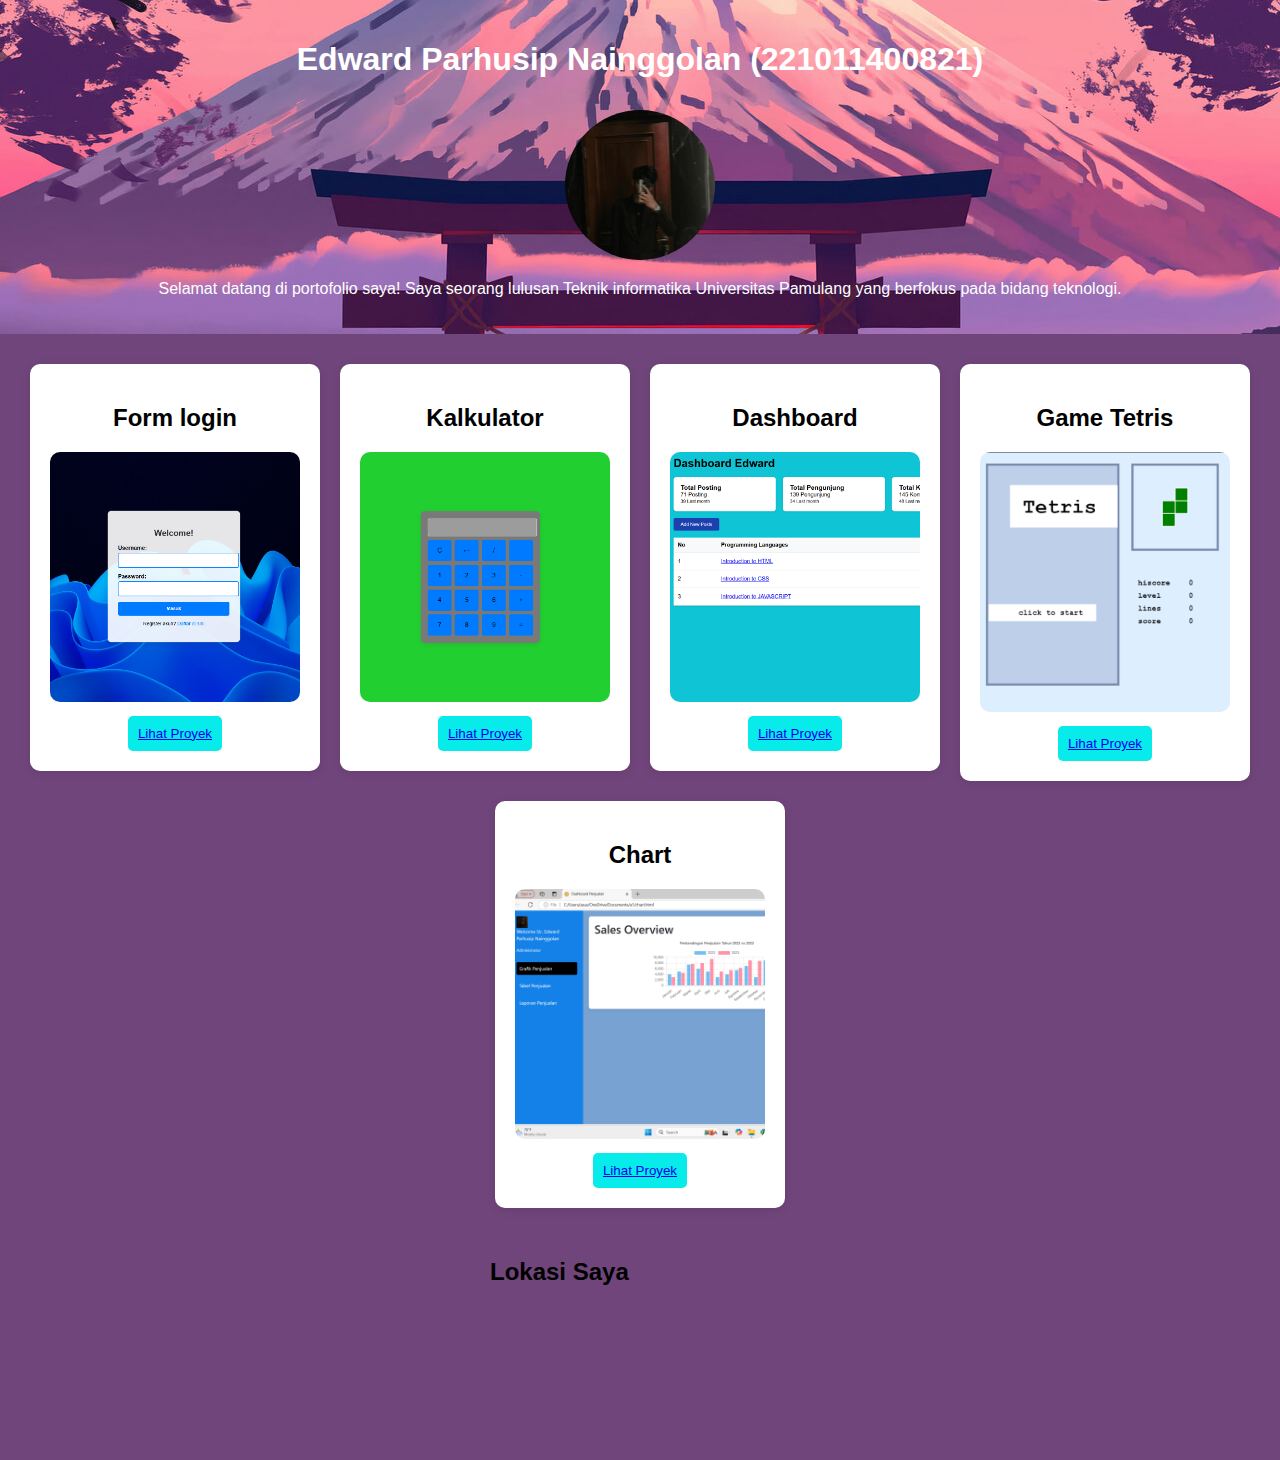
==== index.html @ e3d68e95 "Update index.html" ====
<!DOCTYPE html>
<html lang="id">

<head>
    <meta charset="UTF-8">
    <meta name="viewport" content="width=device-width, initial-scale=1.0">
    <title>Portofolio</title>
    <link rel="stylesheet" href="style.css">
</head>

<body>
    <header>
        <h1>Edward Parhusip Nainggolan (221011400821)
        </h1>
        <img src="foto profil.jpeg" alt="Foto Anda" class="profile-photo">
        <p>Selamat datang di portofolio saya! Saya seorang lulusan Teknik informatika Universitas Pamulang yang berfokus pada bidang teknologi.</p>
    </header>

    <main>
        <div class="col-md-2">
            <div class="portfolio-box">
                <h2>Form login</h2>
                <img src="fm.png" alt="Form login">
                <button>
                    <a href ="./form login/login-index.html">Lihat Proyek</a>
                </button>
            </div>
        </div>
        <div class="col-md-2">
        <div class="portfolio-box">
            <h2>Kalkulator</h2>
            <img src="kalku.png" alt="Kalkulator">
            <button>
                <a href ="./kalkulator/kalkulator-index.html">Lihat Proyek</a>
            </button>
        </div>
        </div>

        <div class="col-md-2">
        <div class="portfolio-box">
            <h2>Dashboard</h2>
            <img src="dash.png" alt="Dashboard">
            <button>
                <a href ="./aadasbor/dasbor-index.html">Lihat Proyek</a>
            </button>
        </div>
        </div>

        <div class="col-md-2">
        <div class="portfolio-box">
            <h2>Game Tetris</h2>
            <img src="Tetris.png" alt="Game Tetris">
            <button>
                <a href ="./tetris/tetris-index.html">Lihat Proyek</a>
            </button>
        </div>
        </div>

        <div class="col-md-2">
        <div class="portfolio-box">
            <h2>Chart</h2>
            <img src="Screenshot (20).png" alt="Game Tetris">
            <button>
                <a href ="./a1/chart.html">Lihat Proyek</a>
            </button>
        </div>
        </div>
    </main>

    <footer>
        <h2>Lokasi Saya</h2>
        <div class="map-container">
            <iframe 
                src="https://www.google.com/maps/embed?pb=!1m18!1m12!1m3!1d3965.3686313705334!2d106.68895767571041!3d-6.346287893643548!2m3!1f0!2f0!3f0!3m2!1i1024!2i768!4f13.1!3m3!1m2!1s0x2e69e5a6e26dc3cd%3A0xccd6344b8021119d!2sUniversitas%20Pamulang%20Kampus%202%20(UNPAM%20Viktor)!5e0!3m2!1sid!2sid!4v1736130689776!5m2!1sid!2sid" 
                width="50%" 
                height="150" 
                style="border:0;" 
                allowfullscreen="" 
                loading="lazy" 
                referrerpolicy="no-referrer-when-downgrade">
            </iframe>
        </div>
    </footer>

    <script src="script.js"></script>
</body>

</html>
---- style.css ----
body {
    font-family: Arial, sans-serif;
    margin: 0;
    padding: 0;
    background-color: #70457B;
    display: flex;
    flex-direction: column;
    align-items: center;
    overflow-x: hidden;
}

header {
    text-align: center;
    padding: 20px;
    background-color: #08ebb2;
    background: url("./wall.jpg");
    background-position:  center;
    color: white;
    width: 100%;
}

.profile-photo {
    width: 150px;
    height: 150px;
    border-radius: 75px;
    margin-top: 10px;
}

main {
    display: flex;
    justify-content: space-around;
    margin: 20px;
    flex-wrap: wrap;
}

.portfolio-box {
    background: white;
    border-radius: 10px;
    box-shadow: 0 2px 10px rgba(0, 0, 0, 0.1);
    margin: 10px;
    padding: 20px;
    width: 250px;
    text-align: center;
}

.portfolio-box img {
    width: 100%;
    height: auto;
    border-radius: 10px;
}

button {
    margin-top: 10px;
    padding: 10px;
    background-color: #08ebeb;
    color: white;
    border: none;
    border-radius: 5px;
    cursor: pointer;
    transition: background-color 0.3s;
}

button:hover {
    background-color: #0056b3;
}
.col-md-2 {
    flex: 0 0 auto;
    width; 20%;
}
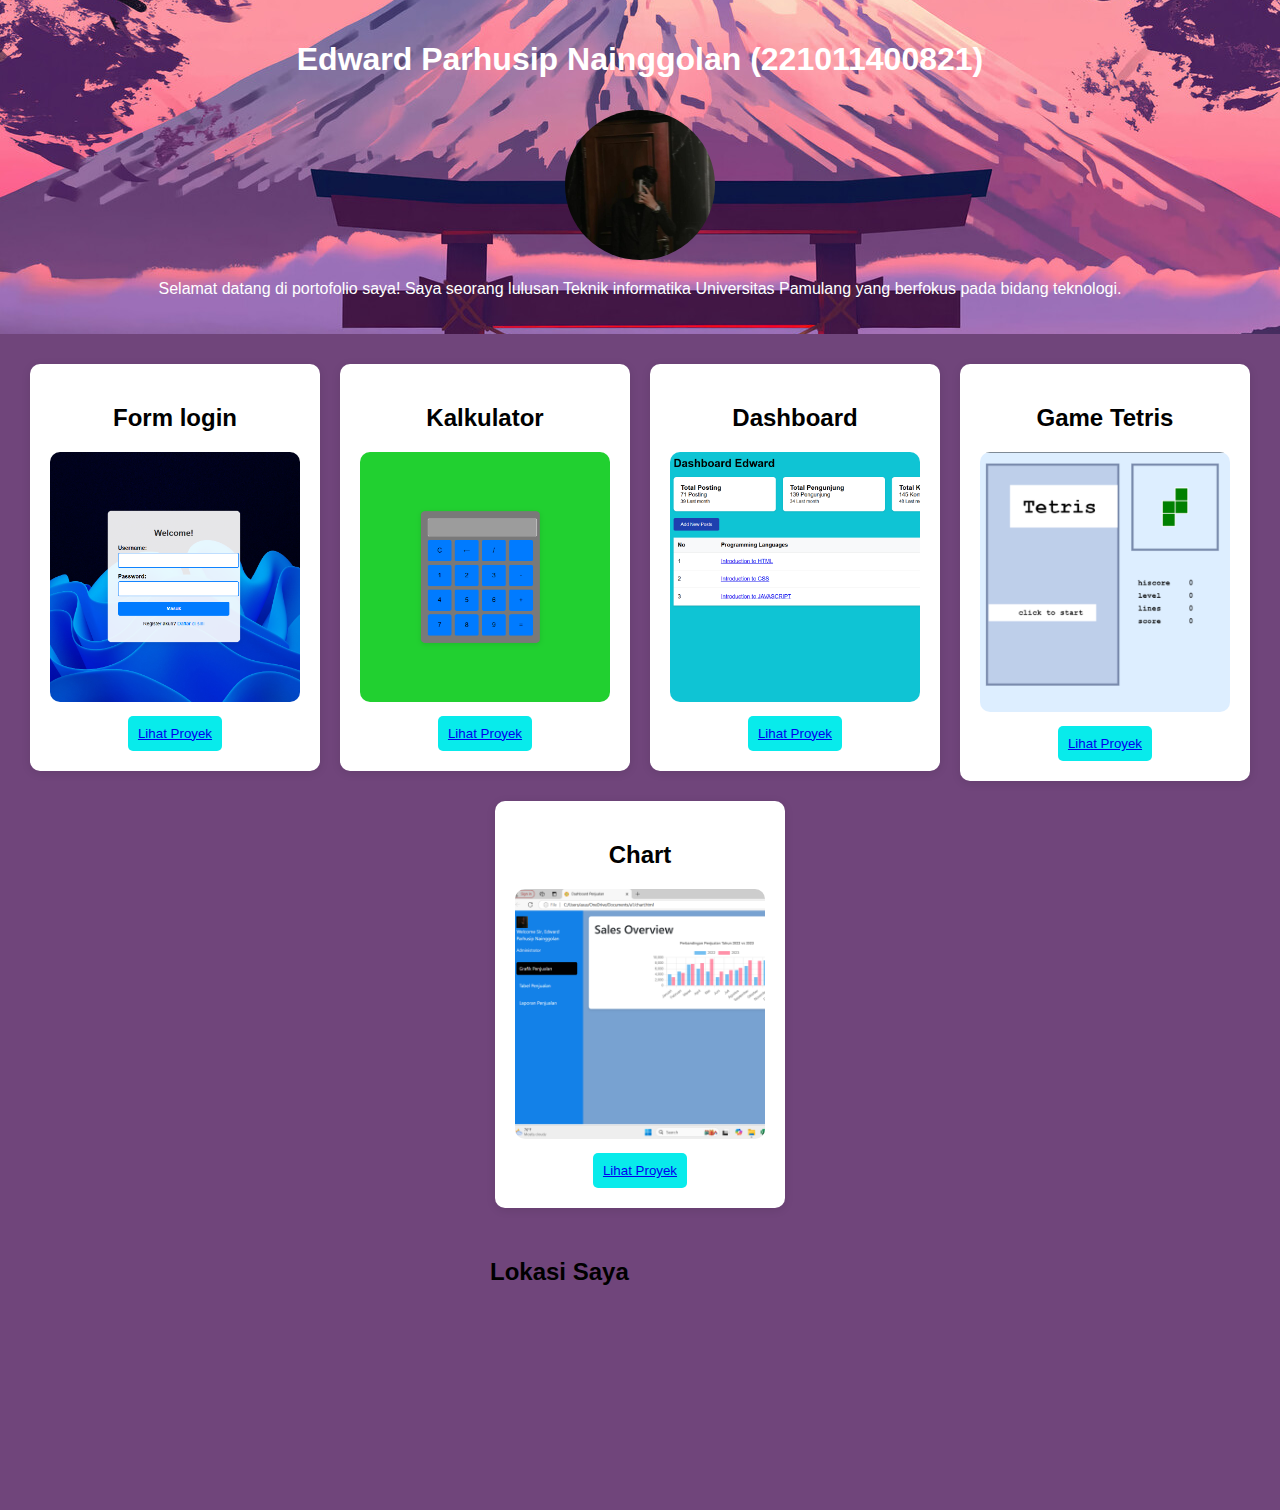
==== commit 2714ba58: "Update index.html" ====
--- a/index.html
+++ b/index.html
@@ -72,8 +72,8 @@
         <div class="map-container">
             <iframe 
                 src="https://www.google.com/maps/embed?pb=!1m18!1m12!1m3!1d3965.3686313705334!2d106.68895767571041!3d-6.346287893643548!2m3!1f0!2f0!3f0!3m2!1i1024!2i768!4f13.1!3m3!1m2!1s0x2e69e5a6e26dc3cd%3A0xccd6344b8021119d!2sUniversitas%20Pamulang%20Kampus%202%20(UNPAM%20Viktor)!5e0!3m2!1sid!2sid!4v1736130689776!5m2!1sid!2sid" 
-                width="50%" 
-                height="150" 
+                width="100%" 
+                height="200" 
                 style="border:0;" 
                 allowfullscreen="" 
                 loading="lazy" 
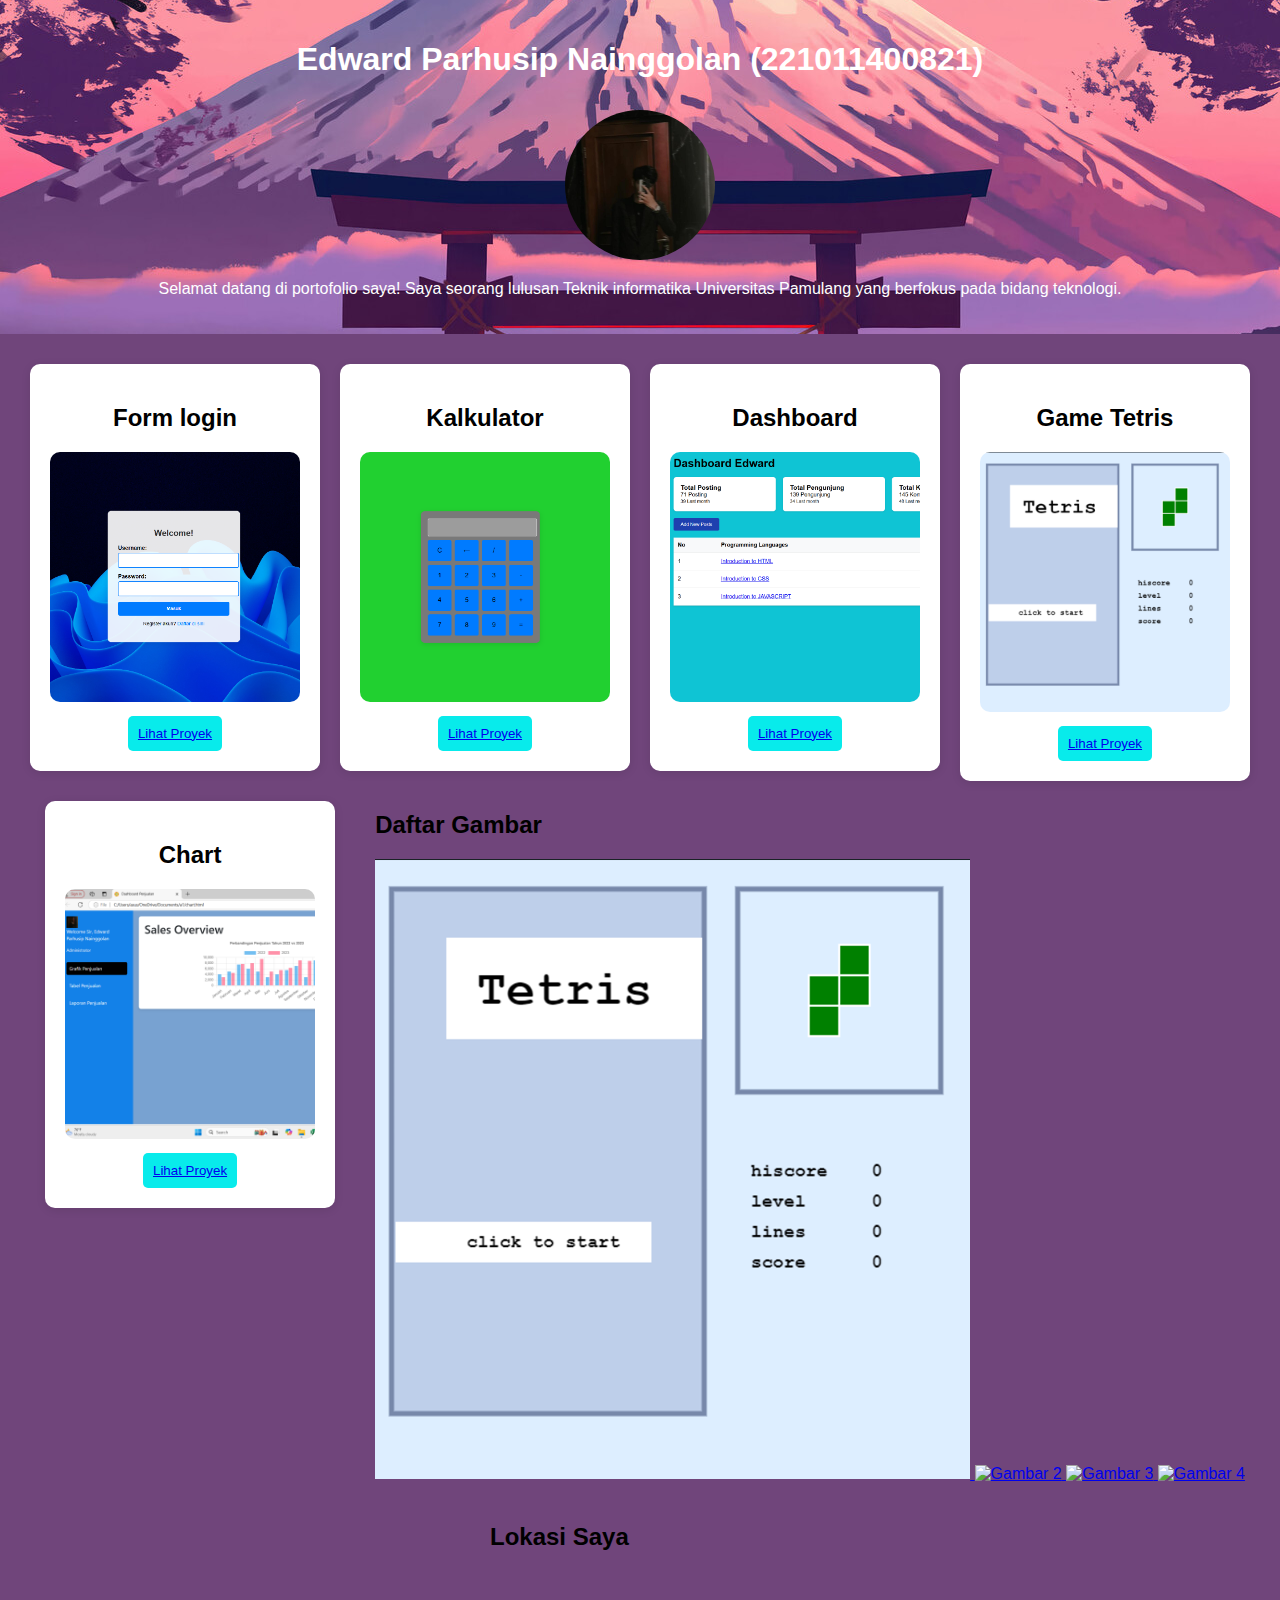
==== commit 3e08c391: "Update index.html" ====
--- a/index.html
+++ b/index.html
@@ -65,6 +65,24 @@
             </button>
         </div>
         </div>
+
+         <section class="gallery">
+            <h2>Daftar Gambar</h2>
+            <div class="gallery-container">
+                <a href="Tetris.png" target="_blank">
+                    <img src="Tetris.png" alt="Tetris">
+                </a>
+                <a href="gambar2.jpg" target="_blank">
+                    <img src="gambar2.jpg" alt="Gambar 2">
+                </a>
+                <a href="gambar3.jpg" target="_blank">
+                    <img src="gambar3.jpg" alt="Gambar 3">
+                </a>
+                <a href="gambar4.jpg" target="_blank">
+                    <img src="gambar4.jpg" alt="Gambar 4">
+                </a>
+            </div>
+        </section>
     </main>
 
     <footer>
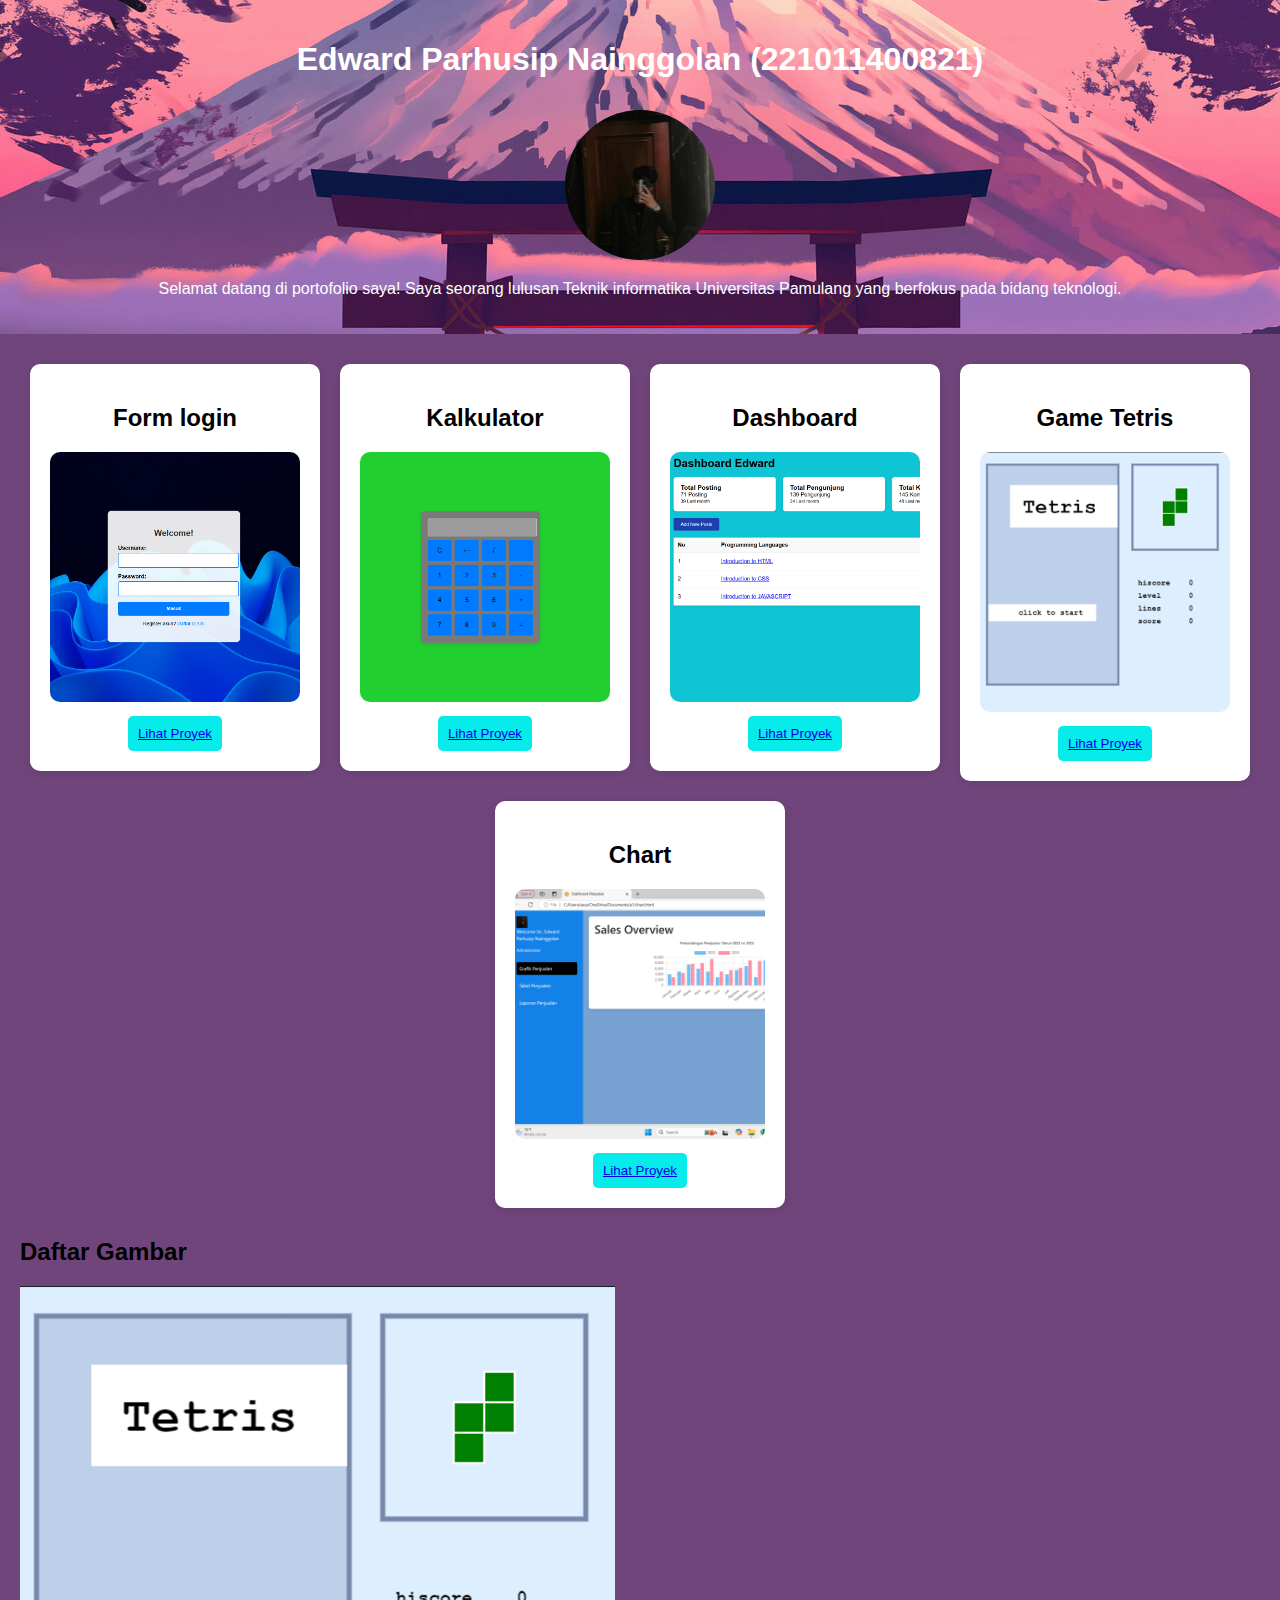
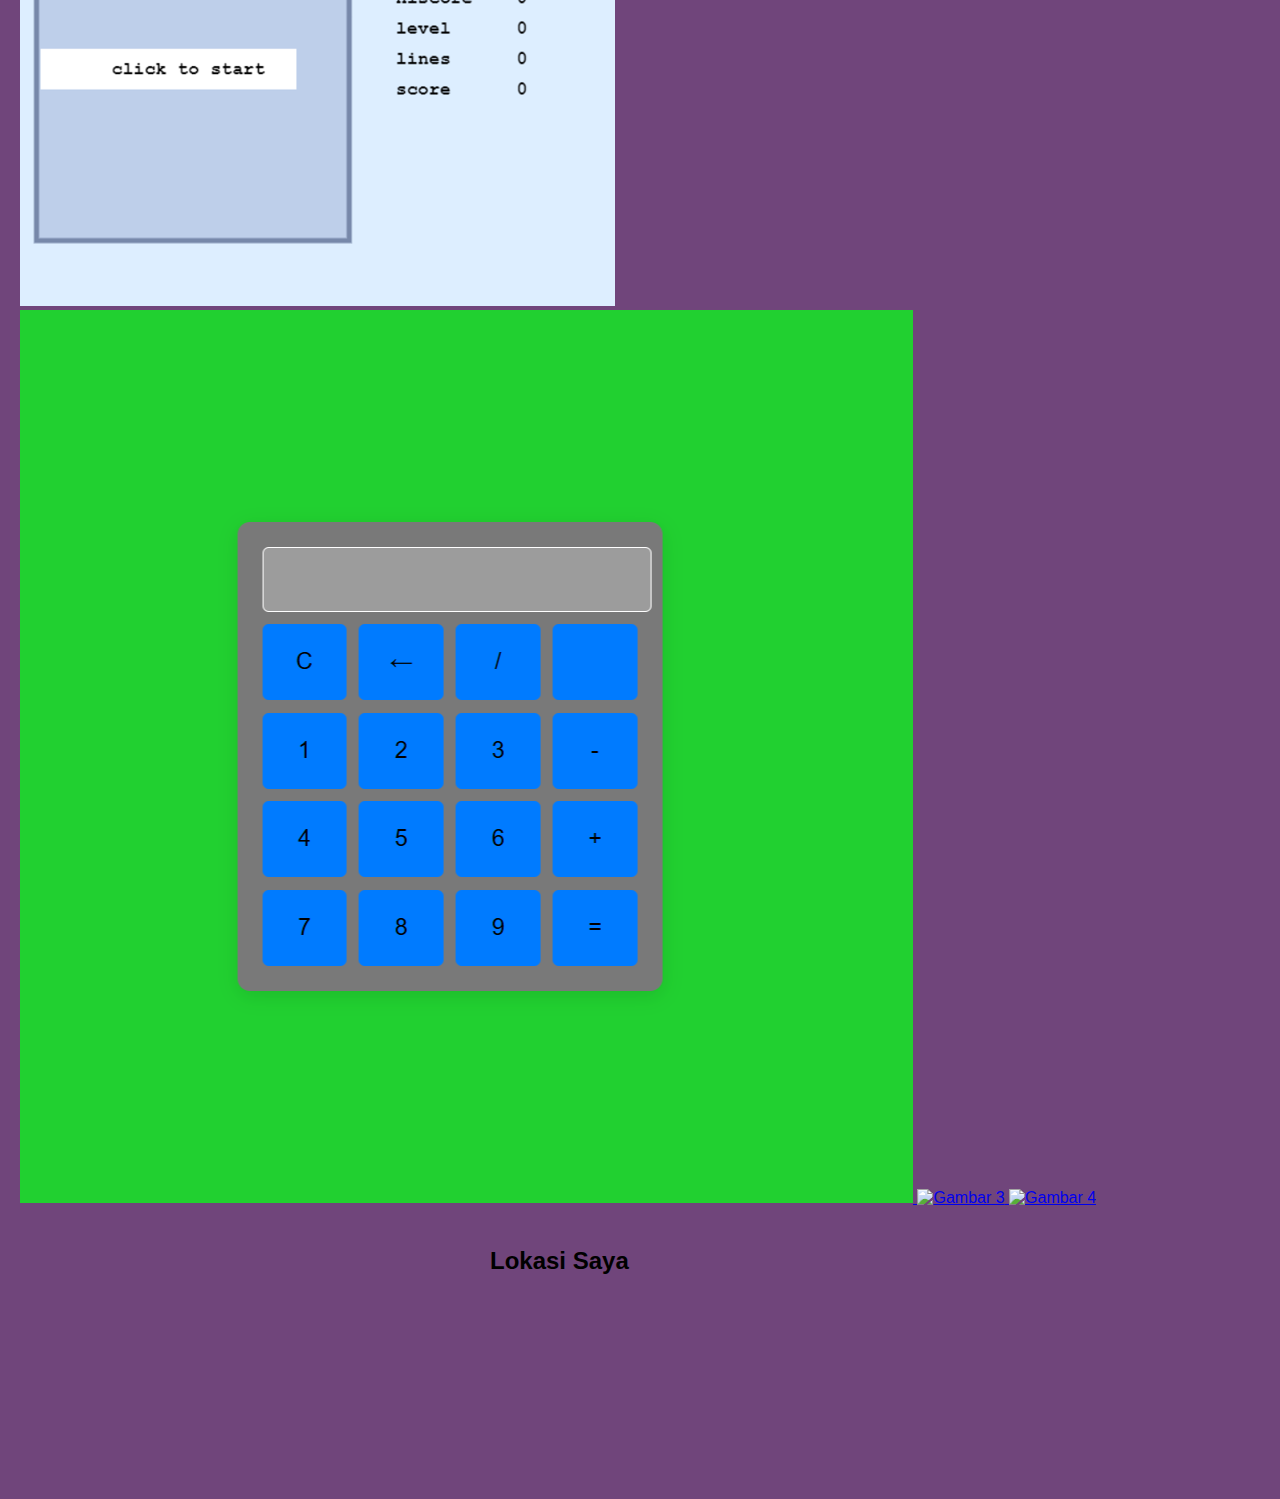
==== commit a7e121d6: "Update index.html" ====
--- a/index.html
+++ b/index.html
@@ -72,8 +72,8 @@
                 <a href="Tetris.png" target="_blank">
                     <img src="Tetris.png" alt="Tetris">
                 </a>
-                <a href="gambar2.jpg" target="_blank">
-                    <img src="gambar2.jpg" alt="Gambar 2">
+                <a href="kalku.png" target="_blank">
+                    <img src="kalku.png" alt="Kalkulator">
                 </a>
                 <a href="gambar3.jpg" target="_blank">
                     <img src="gambar3.jpg" alt="Gambar 3">
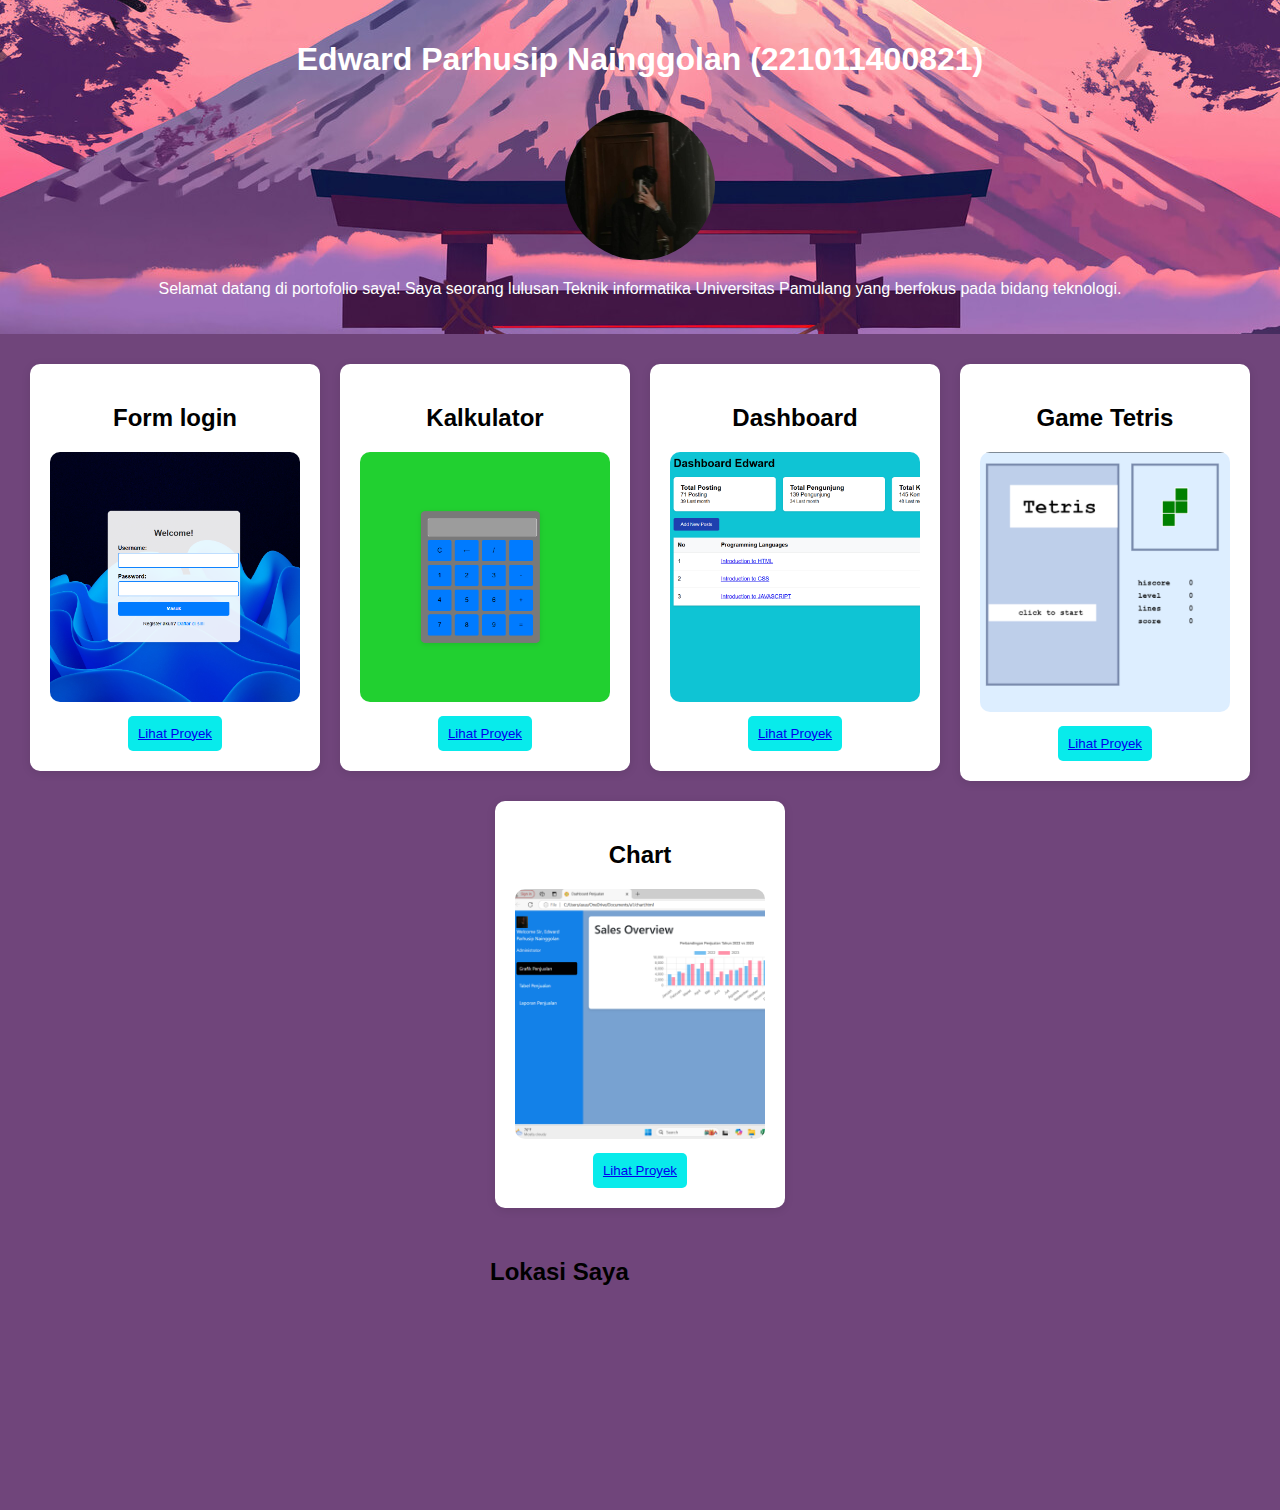
==== commit 5f8902bd: "Update index.html" ====
--- a/index.html
+++ b/index.html
@@ -65,24 +65,6 @@
             </button>
         </div>
         </div>
-
-         <section class="gallery">
-            <h2>Daftar Gambar</h2>
-            <div class="gallery-container">
-                <a href="Tetris.png" target="_blank">
-                    <img src="Tetris.png" alt="Tetris">
-                </a>
-                <a href="kalku.png" target="_blank">
-                    <img src="kalku.png" alt="Kalkulator">
-                </a>
-                <a href="gambar3.jpg" target="_blank">
-                    <img src="gambar3.jpg" alt="Gambar 3">
-                </a>
-                <a href="gambar4.jpg" target="_blank">
-                    <img src="gambar4.jpg" alt="Gambar 4">
-                </a>
-            </div>
-        </section>
     </main>
 
     <footer>
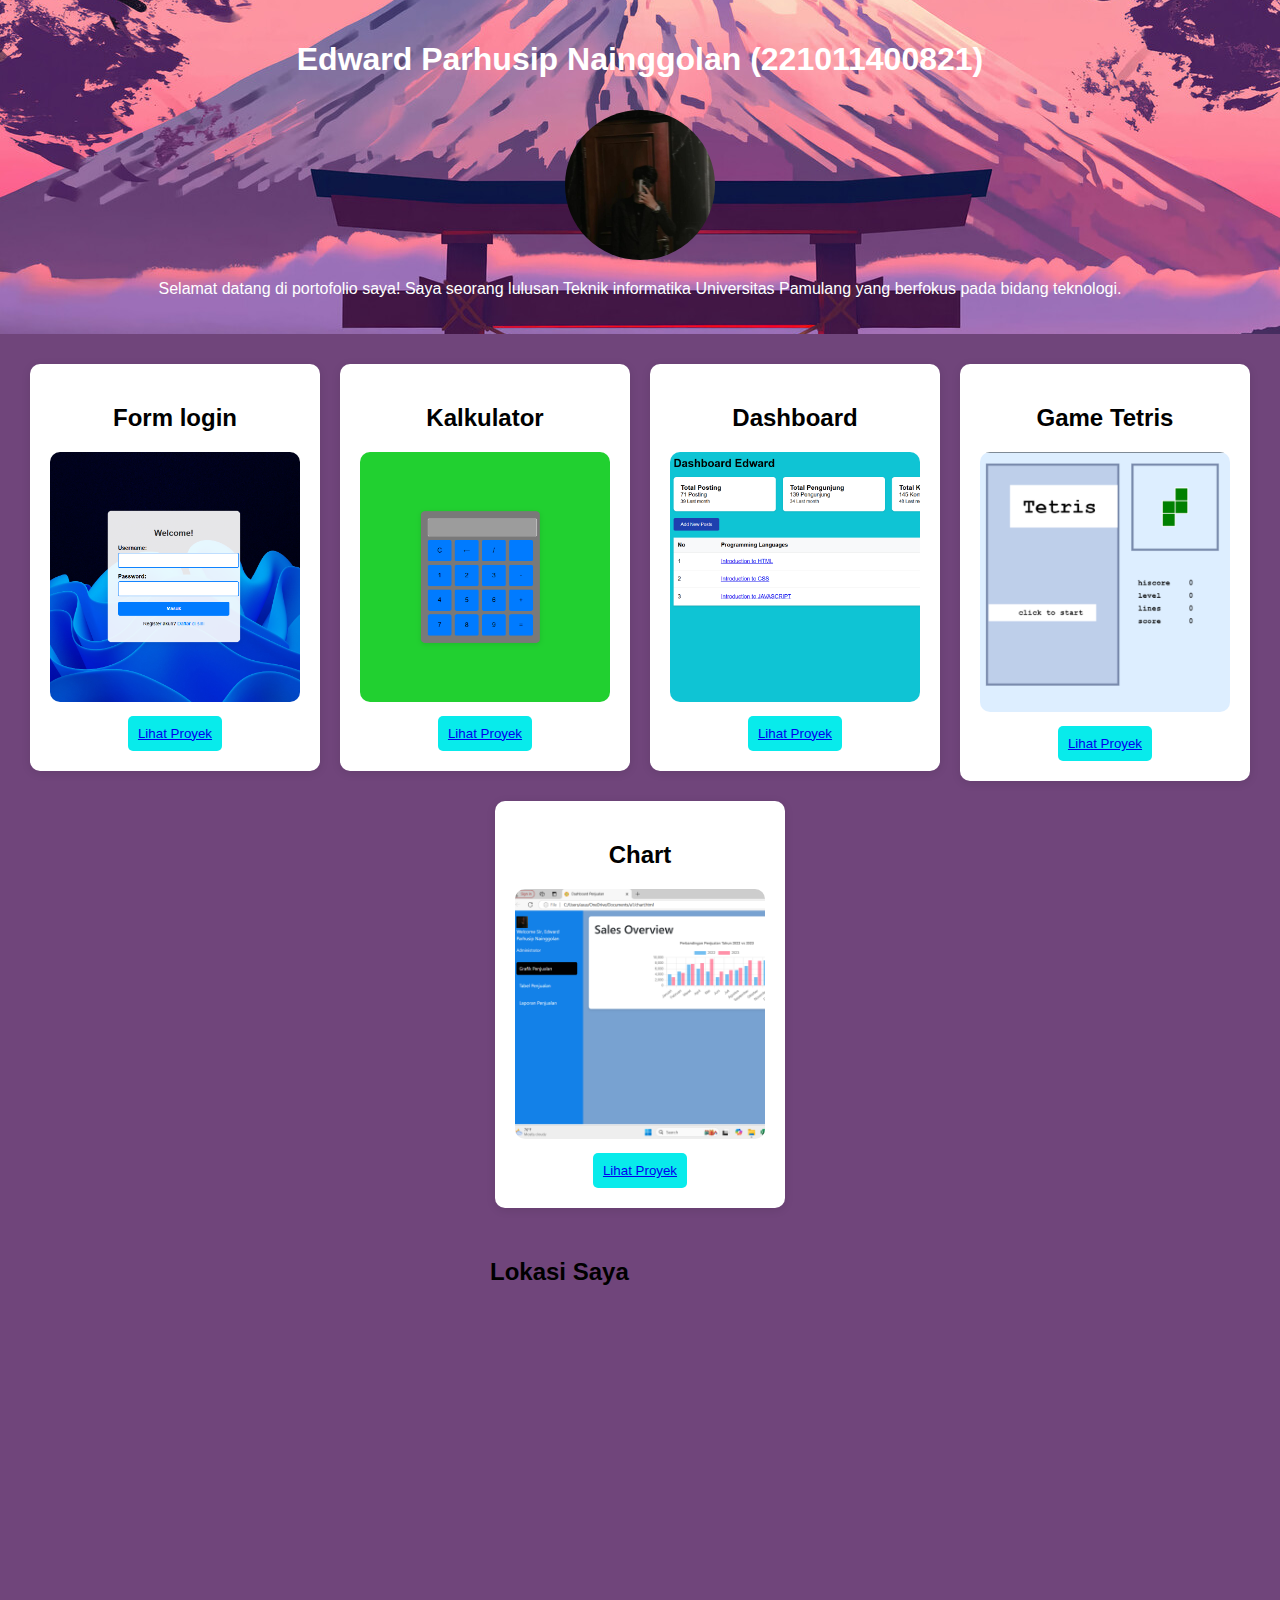
==== commit cb5a1450: "Update index.html" ====
--- a/index.html
+++ b/index.html
@@ -73,7 +73,7 @@
             <iframe 
                 src="https://www.google.com/maps/embed?pb=!1m18!1m12!1m3!1d3965.3686313705334!2d106.68895767571041!3d-6.346287893643548!2m3!1f0!2f0!3f0!3m2!1i1024!2i768!4f13.1!3m3!1m2!1s0x2e69e5a6e26dc3cd%3A0xccd6344b8021119d!2sUniversitas%20Pamulang%20Kampus%202%20(UNPAM%20Viktor)!5e0!3m2!1sid!2sid!4v1736130689776!5m2!1sid!2sid" 
                 width="100%" 
-                height="200" 
+                height="900" 
                 style="border:0;" 
                 allowfullscreen="" 
                 loading="lazy" 
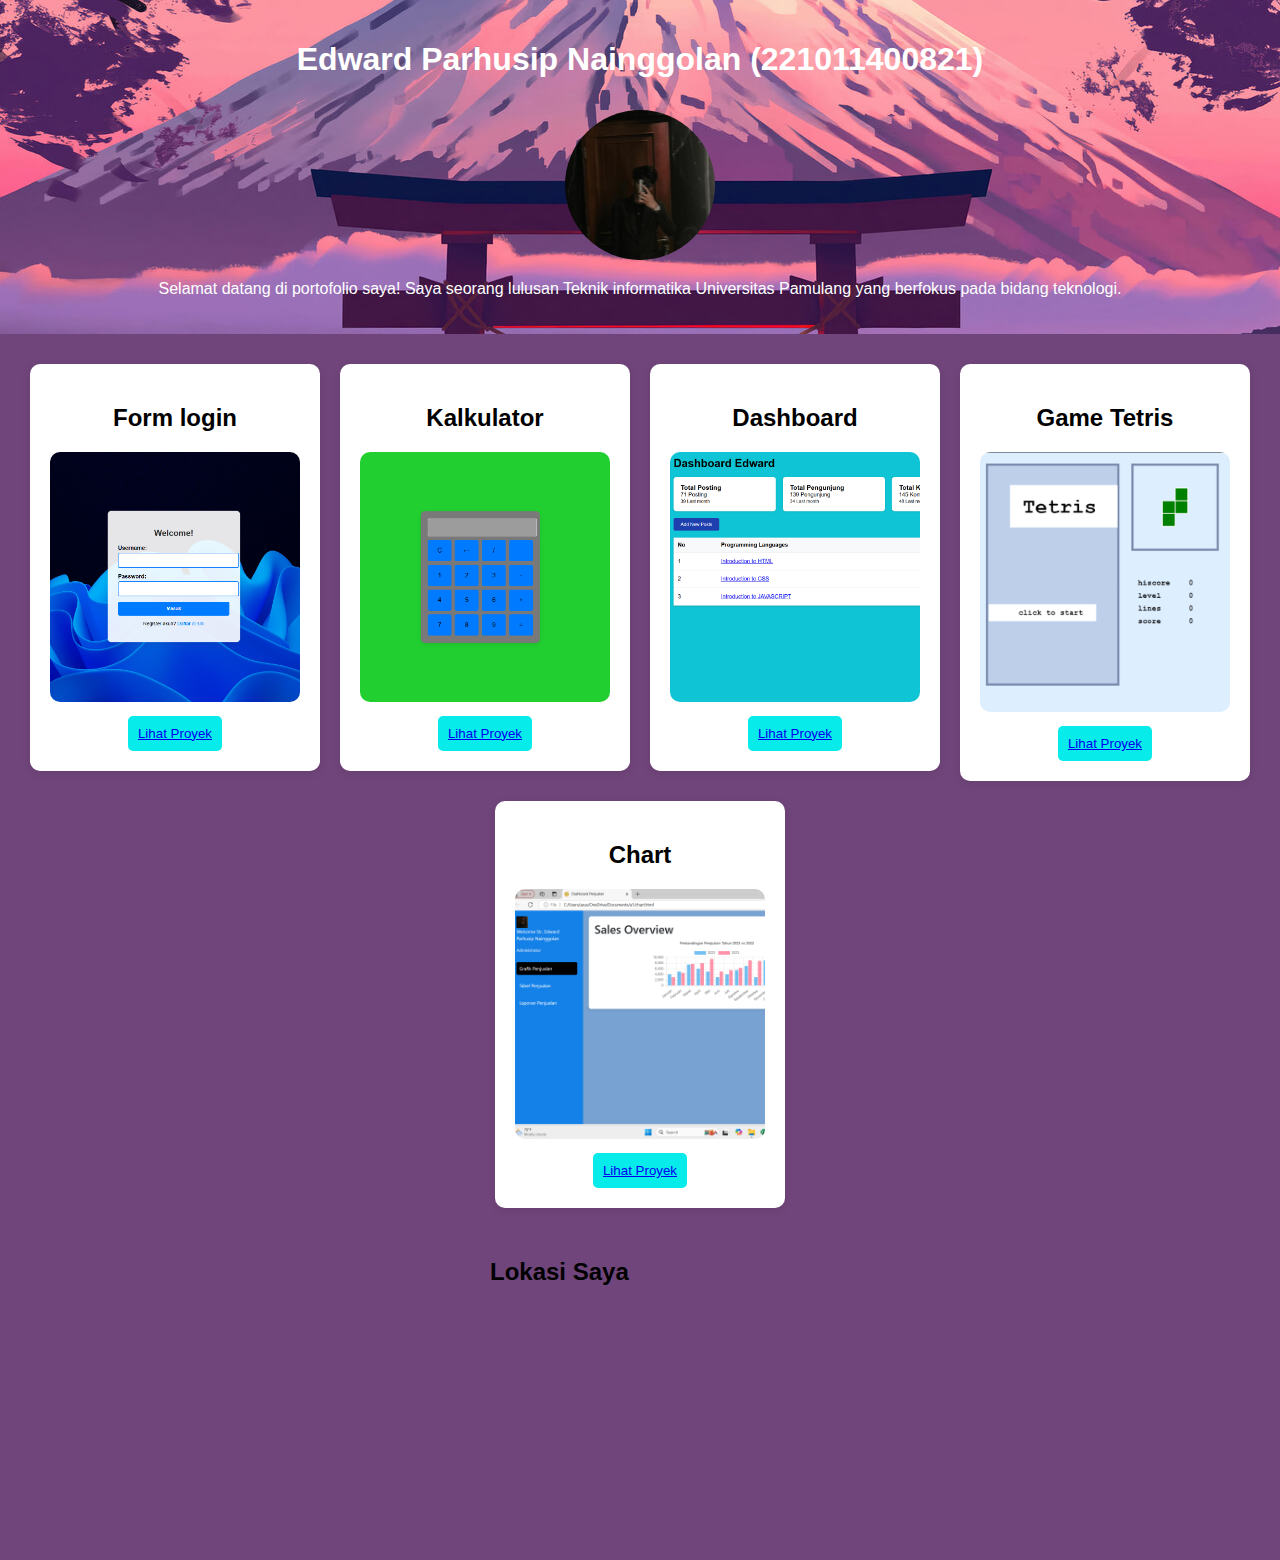
==== commit 821884aa: "Update index.html" ====
--- a/index.html
+++ b/index.html
@@ -73,7 +73,7 @@
             <iframe 
                 src="https://www.google.com/maps/embed?pb=!1m18!1m12!1m3!1d3965.3686313705334!2d106.68895767571041!3d-6.346287893643548!2m3!1f0!2f0!3f0!3m2!1i1024!2i768!4f13.1!3m3!1m2!1s0x2e69e5a6e26dc3cd%3A0xccd6344b8021119d!2sUniversitas%20Pamulang%20Kampus%202%20(UNPAM%20Viktor)!5e0!3m2!1sid!2sid!4v1736130689776!5m2!1sid!2sid" 
                 width="100%" 
-                height="900" 
+                height="250" 
                 style="border:0;" 
                 allowfullscreen="" 
                 loading="lazy" 
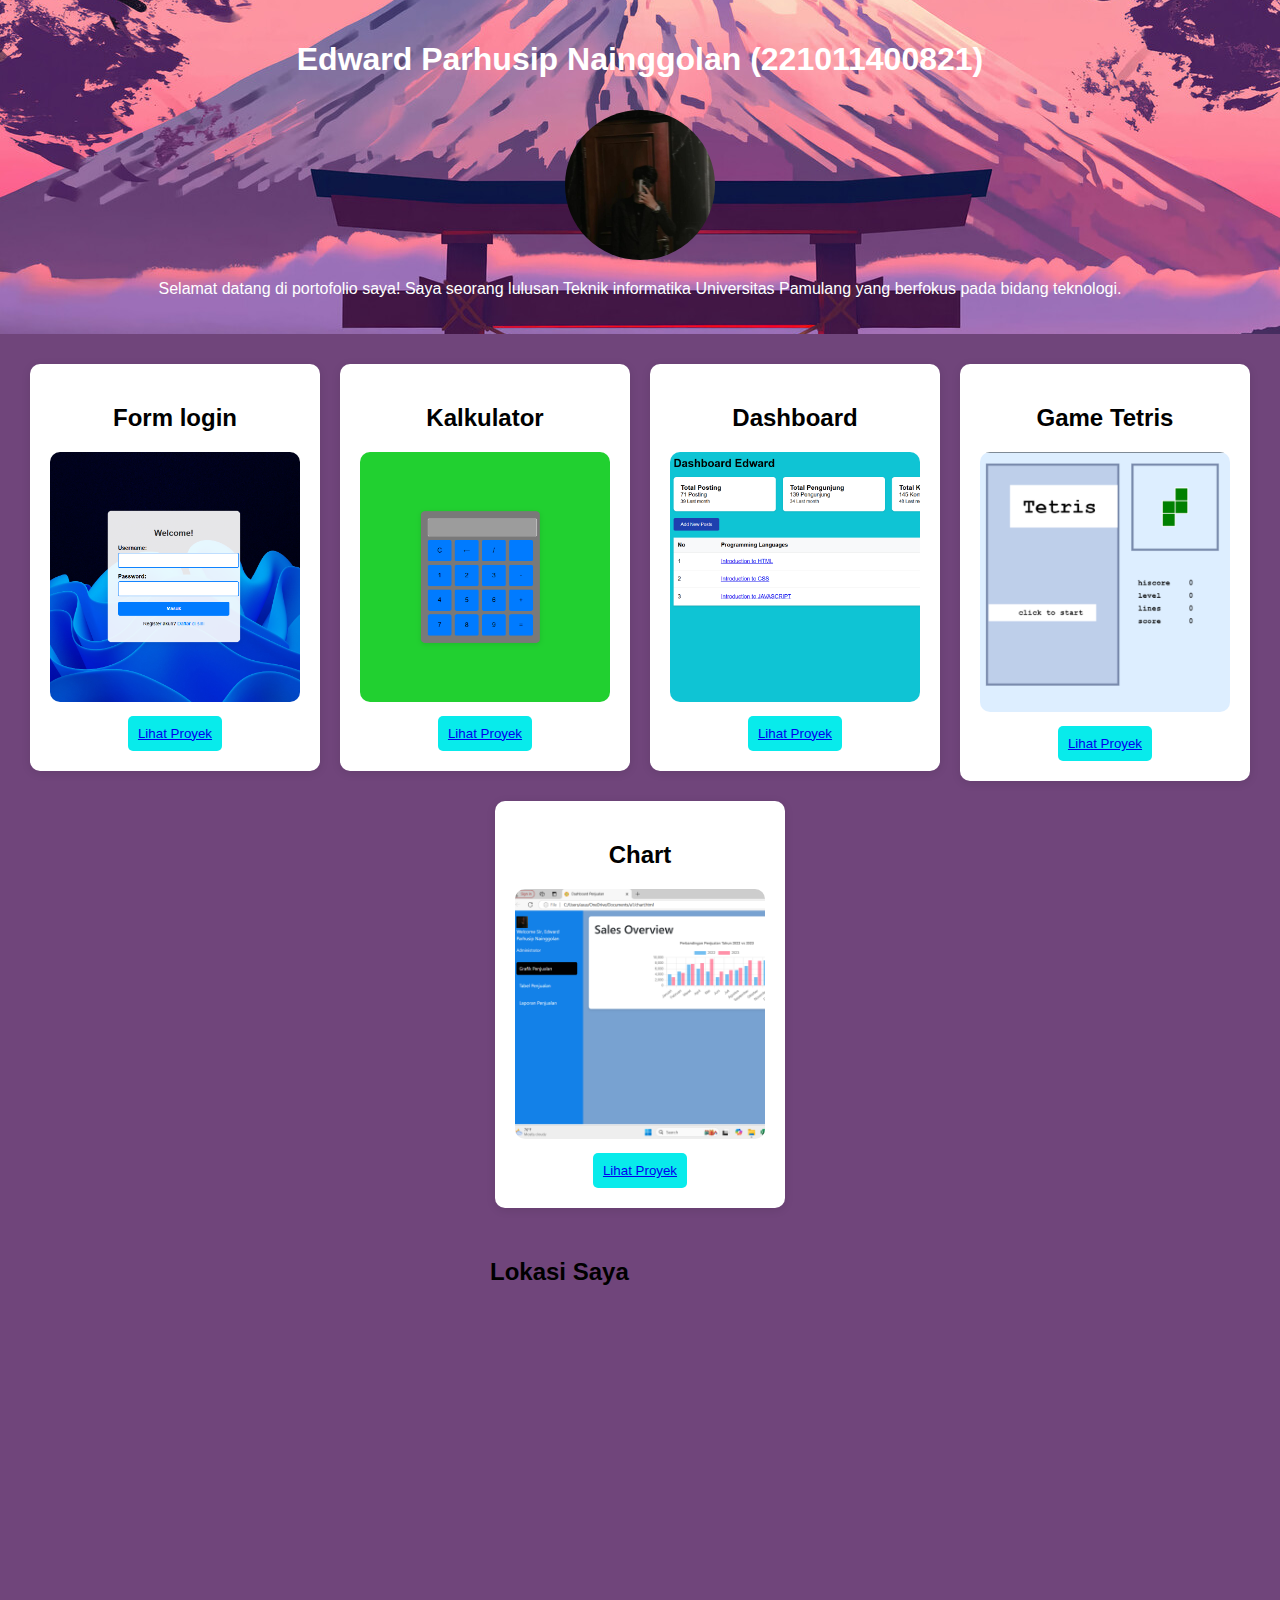
==== commit f3116dc6: "Update index.html" ====
--- a/index.html
+++ b/index.html
@@ -73,12 +73,10 @@
             <iframe 
                 src="https://www.google.com/maps/embed?pb=!1m18!1m12!1m3!1d3965.3686313705334!2d106.68895767571041!3d-6.346287893643548!2m3!1f0!2f0!3f0!3m2!1i1024!2i768!4f13.1!3m3!1m2!1s0x2e69e5a6e26dc3cd%3A0xccd6344b8021119d!2sUniversitas%20Pamulang%20Kampus%202%20(UNPAM%20Viktor)!5e0!3m2!1sid!2sid!4v1736130689776!5m2!1sid!2sid" 
                 width="100%" 
-                height="250" 
+                height="400" 
                 style="border:0;" 
                 allowfullscreen="" 
-                loading="lazy" 
-                referrerpolicy="no-referrer-when-downgrade">
-            </iframe>
+                loading="lazy"></iframe>
         </div>
     </footer>
 
